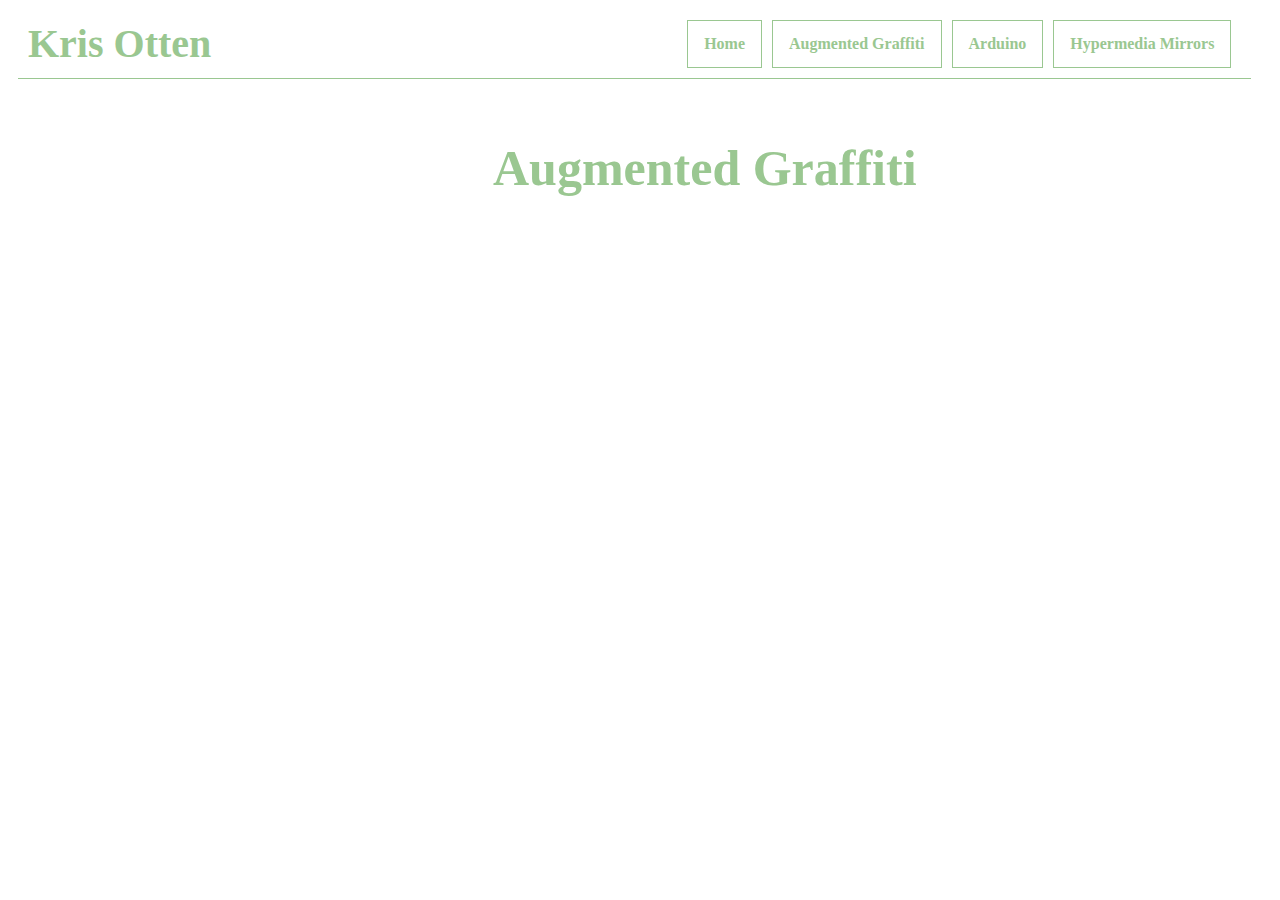
==== ar.html @ 37bc1759 "Add files via upload" ====
<html>
<head>
    <title> Augmented Reality </title>
    <link rel="stylesheet" href="ar.css">
</head>
<body>
    <header>
        <ul>
            <li class="nav"><a href="mirrors.html"> Hypermedia Mirrors </a></li>
          <li class="nav"><a href="arduino.html"> Arduino </a></li>
          <li class="nav"><a href="ar.html"> Augmented Graffiti </a></li>
          <li class="nav"><a href="index.html"> Home </a></li>
          <li class="logo">Kris Otten</li>
        </ul>
    </header>
    <p class="title"> Augmented Graffiti </p>
</body>
</html>
---- ar.css ----
ul {
    list-style-type: none;
    margin: 10px;
    padding: 10px;
    overflow: hidden;
    border-bottom: 1px solid #9AC791;
    position: relative;
    width: 96%;
  }

  .nav {
    float: right;
    border: 1px solid #9AC791;
    margin-right: 10px;
  }

  li a {
    display: block;
    color: #9AC791;
    text-align: center;
    padding: 14px 16px;
    text-decoration: none;
    font-weight: bold;
  }
  
  li a:hover {
    background-color: #9AC791;
    color: white;
  }
  
  .logo {
    float: left;
    font-size: 40px;
    font-weight: bold;
    color: #9AC791;
    font-family: 'Didot';
  }

  .title {
    position: absolute;
    font-size: 50px;
    font-weight: bold;
    color: #9AC791;
    font-family: 'Didot';
    margin-left: 485px;
  }
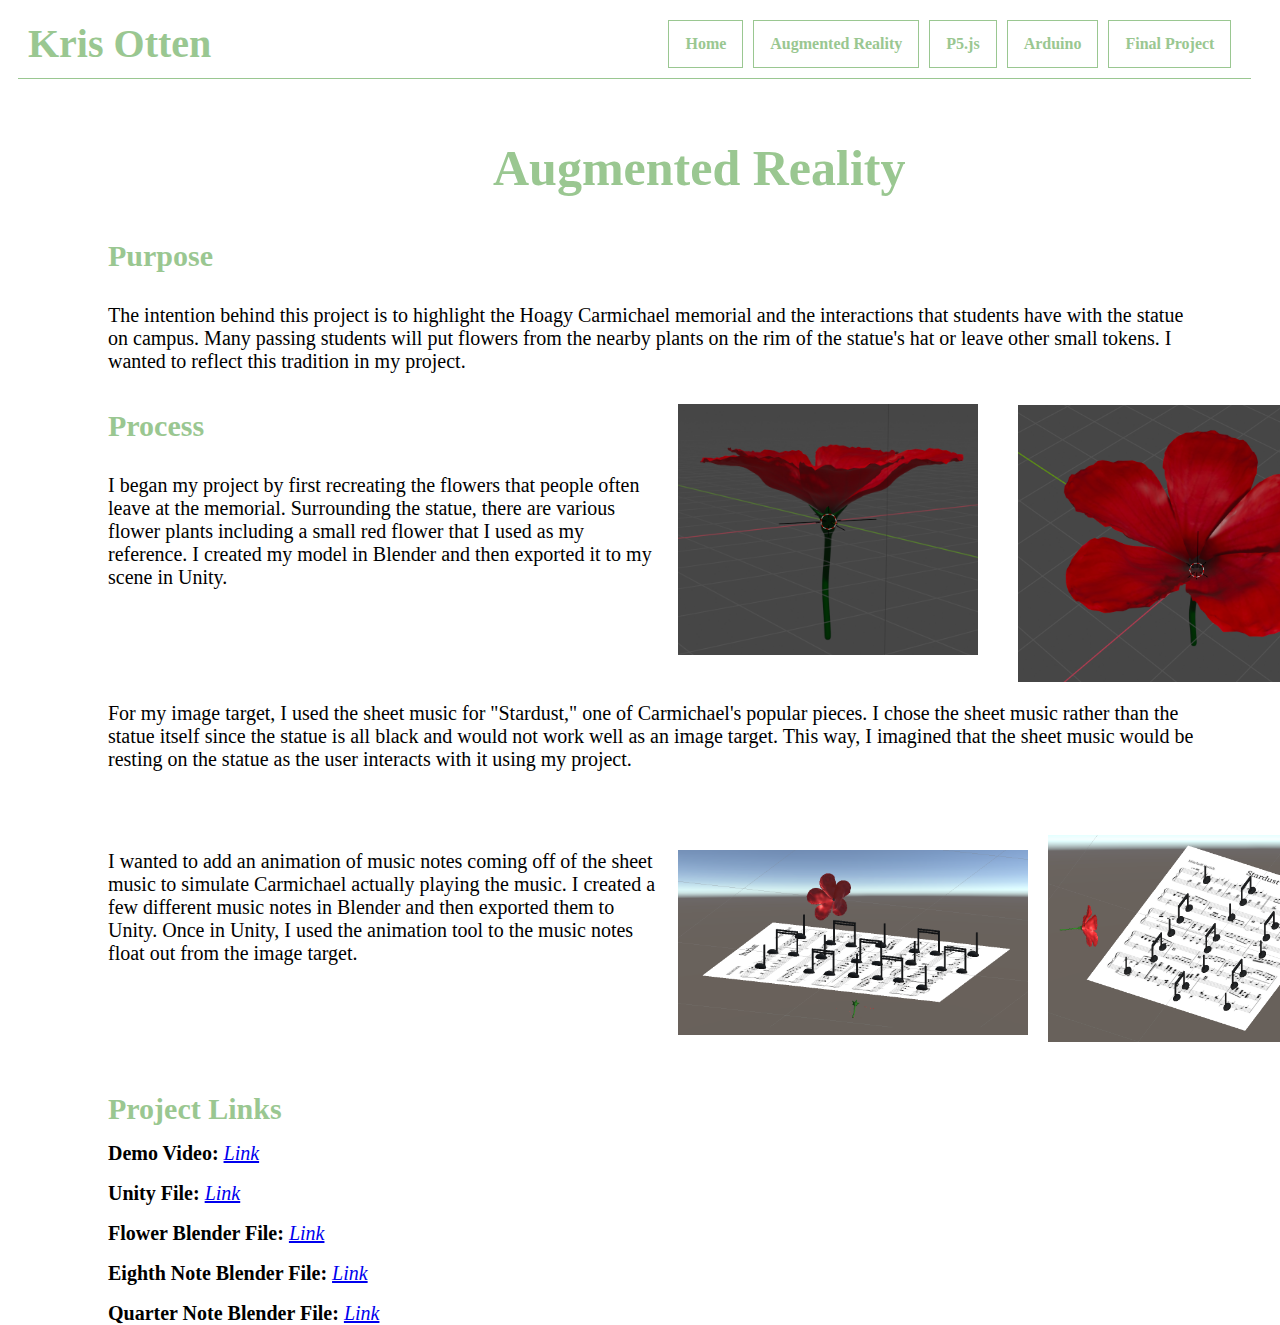
==== commit 5e271cc7: "Update ar.html" ====
--- a/ar.html
+++ b/ar.html
@@ -6,13 +6,41 @@
 <body>
     <header>
         <ul>
-            <li class="nav"><a href="mirrors.html"> Hypermedia Mirrors </a></li>
+            <li class="nav"><a href="final.html"> Final Project </a></li>
           <li class="nav"><a href="arduino.html"> Arduino </a></li>
-          <li class="nav"><a href="ar.html"> Augmented Graffiti </a></li>
+          <li class="nav"><a href="mirrors.html"> P5.js </a></li>
+          <li class="nav"><a href="ar.html"> Augmented Reality </a></li>
           <li class="nav"><a href="index.html"> Home </a></li>
           <li class="logo">Kris Otten</li>
         </ul>
     </header>
-    <p class="title"> Augmented Graffiti </p>
+    <p class="title"> Augmented Reality </p>
+    <p class="subtitle"> Purpose </p>
+    <p class="body"> The intention behind this project is to highlight the Hoagy Carmichael memorial and 
+        the interactions that students have with the statue on campus. Many passing students
+        will put flowers from the nearby plants on the rim of the statue's hat or leave other
+        small tokens. I wanted to reflect this tradition in my project.   </p>
+    <p class="subtitle" style="margin-top: 320px;"> Process </p>
+    <p class="body" style="margin-top: 385px; width: 550px;"> I began my project by first recreating the flowers that people often leave at the memorial. Surrounding the statue, 
+        there are various flower plants including a small red flower that I used as my reference. I created my model in Blender and then 
+        exported it to my scene in Unity. </p>
+    <img src="flower.png" style="width: 300px; height: auto; margin-top: 315px; margin-left: 670px;">
+    <img src="flower2.png" style="width: 350px; height: auto; margin-top: -250px; margin-left: 1010px;">
+    <p class="body" style="margin-top: 20px;"> For my image target, I used the sheet music for "Stardust," one of Carmichael's popular pieces. I chose the sheet music rather than 
+        the statue itself since the statue is all black and would not work well as an image target. This way, I imagined that the sheet music 
+        would be resting on the statue as the user interacts with it using my project. </p>
+        <br>
+    <p class="body" style="margin-top: 150px; width: 550px;"> I wanted to add an animation of music notes coming off of the sheet music to simulate Carmichael actually playing the music. I created a 
+        few different music notes in Blender and then exported them to Unity. Once in Unity, I used the animation tool to the music notes float 
+        out from the image target. </p>
+    <img src="music.png" style="width: 350px; height: auto; margin-top: 150px; margin-left: 670px;">
+    <img src="music2.png" style="width: 350px; height: auto; margin-top: -200px; margin-left: 1040px;">
+    <p class="subtitle" style="margin-top: 50px;"> Project Links </p>
+    <p class="body" style="margin-top: 100px;"> <span style="font-weight: bold"> Demo Video: </span> <i><a href="https://drive.google.com/file/d/127u07FEQO2JUJzwM_Cfq_eT_Vz1AWAFr/view?usp=sharing"> Link </a></i> </p>
+    <p class="body" style="margin-top: 140px;"> <span style="font-weight: bold"> Unity File: </span> <i><a href="https://drive.google.com/file/d/18EFLMQzejvbEQagpz3FtpX8mjryTLTzJ/view?usp=sharing"> Link </a></i> </p>
+    <p class="body" style="margin-top: 180px;"> <span style="font-weight: bold"> Flower Blender File: </span> <i><a href="https://drive.google.com/file/d/1H2LYZjnr_VoLMb9hiFkyDRJSzPqy-us9/view?usp=sharing"> Link </a></i> </p>
+    <p class="body" style="margin-top: 220px;"> <span style="font-weight: bold"> Eighth Note Blender File: </span> <i><a href="https://drive.google.com/file/d/1iqKHPdUw-Y8T7H64DCtQBGyfPJ98iAjH/view?usp=sharing"> Link </a></i> </p>
+    <p class="body" style="margin-top: 260px;"> <span style="font-weight: bold"> Quarter Note Blender File: </span> <i><a href="https://drive.google.com/file/d/1bBazqaFJXDvIQjT5Ba7xXXkSwVGKNmpJ/view?usp=sharing"> Link </a></i> </p>
+    <br>
 </body>
-</html>+</html>
--- a/ar.css
+++ b/ar.css
@@ -43,4 +43,23 @@
     color: #9AC791;
     font-family: 'Didot';
     margin-left: 485px;
-  }+  }
+
+  .subtitle {
+    position: absolute;
+    font-size: 30px;
+    font-weight: bold;
+    color: #9AC791;
+    font-family: 'Didot';
+    margin-left: 100px;
+    margin-top: 150px;
+  }
+
+  .body {
+    position: absolute;
+    font-size: 20px;
+    font-family: 'Didot';
+    margin-left: 100px;
+    margin-top: 215px;
+    width: 1100px;
+  }
